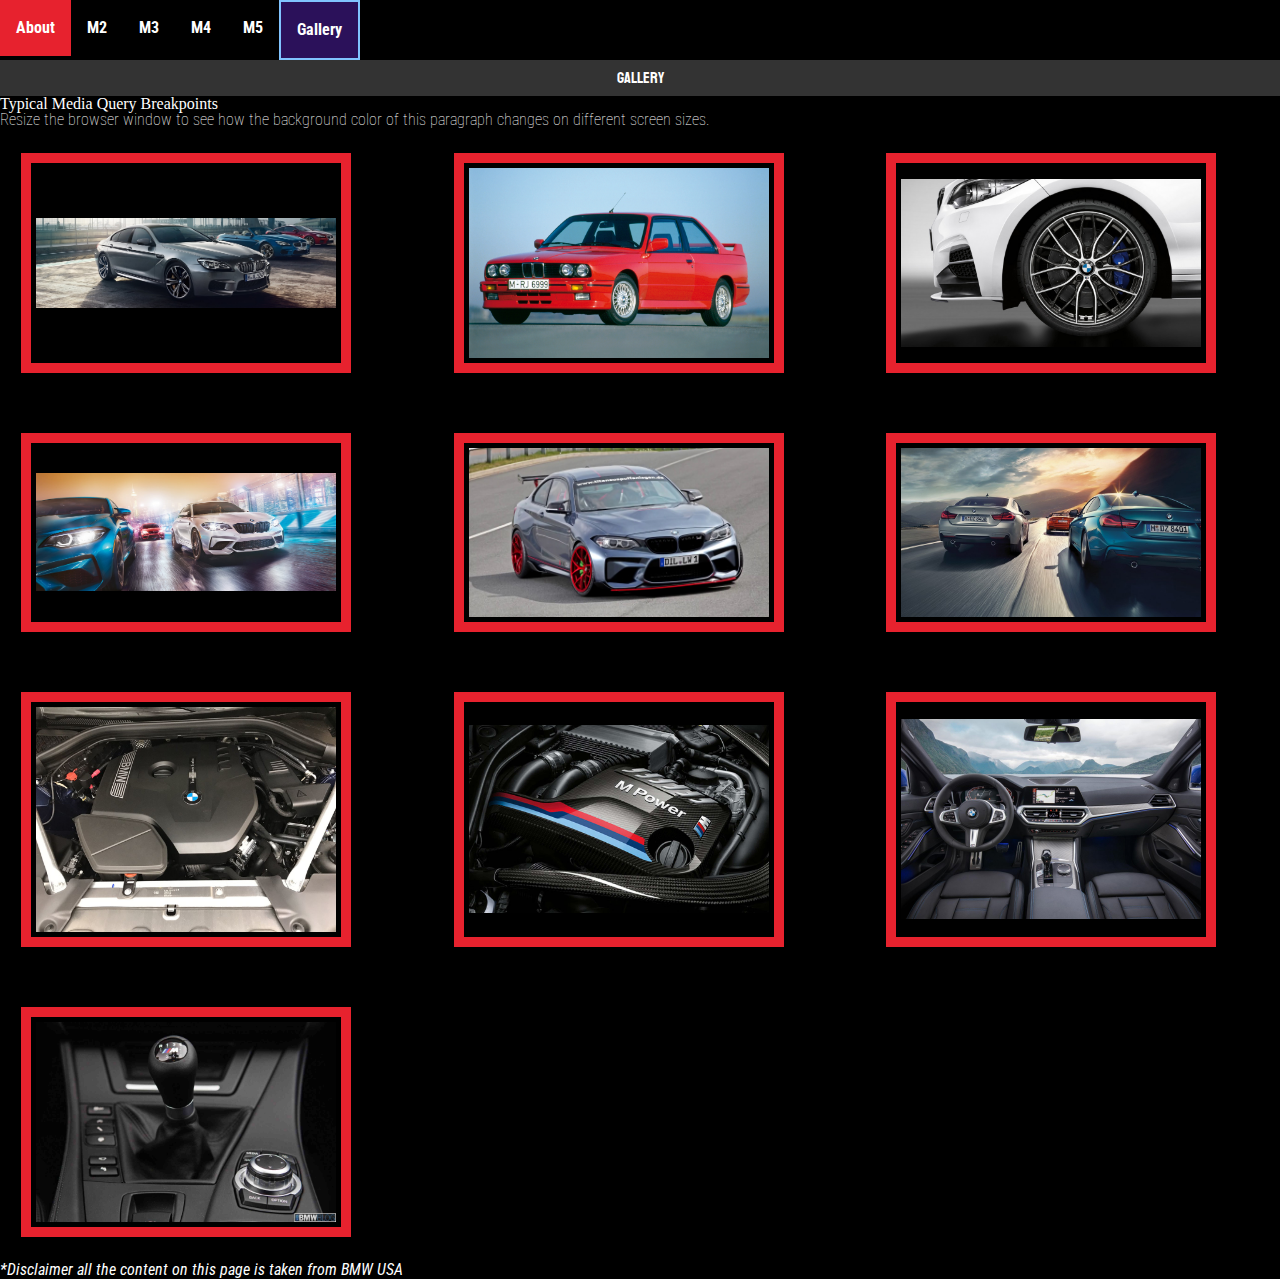
==== gallery.html @ a14b00f5 "Add files via upload" ====
<!DOCTYPE html>
<html lang = "en">
<head>
	<meta charset = "UTF-8">
	<meta name = "viewport" content="width=device-width, initial-scale=1.0">
	<link rel = "stylesheet" href = "css/reset.css">
	<link rel = "stylesheet" href = "css/main.css">
	<link rel = "stylesheet" href = "css/nav.css">
	<link rel = "stylesheet" href = "css/gallery.css">
	<link rel="icon" href="imgs/mserieslogo.png">
	<link href="https://fonts.googleapis.com/css?family=Roboto%7CRoboto+Condensed%7CStaatliches" rel="stylesheet">
	<title>Gallery</title>
</head>

<body>
	<a href="#content" class = "skip" tabindex= "0">Skip to Content</a>
	<header>
		<nav>
			<ul>

				<li><a href = "index.html">About</a></li>
				<li><a href = "m2.html">M2</a></li>
				<li><a href = "m3.html">M3</a></li>
				<li><a href = "m4.html">M4</a></li>
				<li><a href = "m5.html">M5</a></li>
				<li><a href = "gallery.html" class="active">Gallery</a></li>
				
			</ul>
		</nav>
	</header>

<main>
<div id = "content">

<div id = "banner">	
	<h1>GALLERY</h1>
</div>

<h2>Typical Media Query Breakpoints</h2>
<p class="example">Resize the browser window to see how the background color of this paragraph changes on different screen sizes.</p>

	<div class = "grid-container">
	<div class = "gallery">
		<img src="imgs/1.jpg" alt="Grey, Blue and Red BMW Cars lined up"/>
	</div>

	<div class = "gallery">
		<img src="imgs/oldcar.jpg" alt="An old Red BMW Model Car"/>
	</div>

	<div class = "gallery">
		<img src="imgs/rims.jpeg" alt="Front rim of White BMW Car"/>
	</div>	

	<div class = "gallery">
		<img src="imgs/streetlegal.jpg" alt="Blue, Red and White BMW Cars on the street"/>
	</div>

	<div class = "gallery">
		<img src="imgs/streetlegal2.jpg" alt="Grey BMW Sports Car on track"/>
	</div>

	<div class = "gallery">
		<img src="imgs/streetlegal3.jpeg" alt="Back of a Grey, Red and blue BMW Car driving in sunset"/>
	</div>

	<div class = "gallery">
		<img src="imgs/engine.jpg" alt="Engine of a BMW Car"/>
	</div>

	<div class = "gallery">
		<img src="imgs/engine2.jpg" alt="Engine of a BMW Car"/>
	</div>

	<div class = "gallery">
		<img src="imgs/interior.jpg" alt="Interior of a BMW Car"/>
	</div>

	<div class = "gallery">
		<img src="imgs/gear.jpg" alt="Stick shift of a BMW Car"/>
	</div>
</div>

</div>
</main>

<footer>
  <p>*Disclaimer all the content on this page is taken from BMW USA</p>
</footer>

</body>
</html>
---- css/main.css ----
* {
	font-family: roboto condensed;
  color: white;

}

h1 {
  /*from Google fonts*/
  font-family: Staatliches; 
}

h2,h3 {
  /*from Font Awesome*/
  font-family: trench;
}

/*Banner*/
#banner {
  overflow: hidden;
  background-color: #333;
  text-align: center;
  padding: 10px;
}

/*Car Image*/
.car-image {
  display: block;
  margin-left: auto;
  margin-right: auto;
  width: 50%;
  border: 10px solid #333;
  padding: 5px;
}

body {
  background-color: #000000;
}

p {
  font-family: roboto condensed;
  font-weight: lighter;
}

footer {
	font-style: italic;
	font-weight: bold;
}

div {
  display: flex;
  flex-direction: column;
  justify-content: center;
}

div ul li i {
  color: white;
}


#main-content {
  text-align: center; 
  padding: 10px;
}

/*Highlights Container*/
#highlights > ul {
  list-style-type: none;
  margin: 0;
  padding: 0;
  overflow: hidden;
  background-color: white;
}

/*Highlights Links*/
#highlights i {  
  display: block;
  font-family: roboto condensed;
  font-weight: bold;
  color: black;
  text-align: center;
  padding: 20px 16px;
  text-decoration: none;
}


/*Highlights Title*/
#highlights-title {
  overflow: hidden;
  font-weight: bold;
  background-color: #333;
  text-align: center;
  padding: 10px;
}

/*Highlights Grid*/
.highlights-grid {
  display: grid;
  grid-template-columns: 33% 33% 33%;
  grid-template-rows: auto;
  grid-gap: 5px;
  text-align: center;
}

/*Highlights Columns*/
.column {
  float: left;
  width: 33.33%;
  padding: 10px;
  height: auto;
  text-align: center;
  justify-content: center;
}


/*Skip to content*/
a.skip { 
  position:absolute; 
  left:-10000px; 
  top:auto; 
  width:1px; 
  height:1px; 
  overflow:hidden;
} 
 
a.skip:focus { 
  position:static; 
  width:auto; 
  height:auto; 
}


/*Media Queries*/
/* Upto large phone devices (phones, 768px and down) */
@media screen and (min-width: 320px) and (max-width: 768px) {
  .highlights-grid {
    display: grid;
    grid-template-columns: auto;
    grid-gap: 10px;
  }
}

/* Medium devices (landscape tablets, 768px and up) */
@media only screen and (min-width: 768px) and (max-width: 992px){

  .highlights-grid {
  display: grid;
  grid-template-columns: auto auto;
  grid-gap: 10px;
}
  
} 

/* Large devices (laptops/desktops, 992px and up) */
@media only screen and (min-width: 992px) {

  .highlights-grid {
  display: grid;
  grid-template-columns: auto auto auto;
  grid-gap: 10px;
  }

}
---- css/nav.css ----
/*Navbar Container*/
ul {
  list-style-type: none;
  margin: 0;
  padding: 0;
  overflow: hidden;
  background-color: black;
}

li {
  float: left;
}

/*Navbar Links*/
li > a {	
  display: block;
  font-family: roboto condensed;
  font-weight: bold;
  color: white;
  text-align: center;
  padding: 20px 16px;
  text-decoration: none;
}

/*Hover Color Change*/
li a:hover {
  background-color: #E7222E;
}

.active {
  background-color: #2B115A;
  border: 2px solid #81C4FF;
}

/*Media Queries*/
/* Extra small devices (phones, 600px and down) */
@media only screen and (max-width: 600px) {
/*  li > a {
    position: absolute;*/
  }
  
}

/* Small devices (portrait tablets and large phones, 600px and up) */
@media only screen and (min-width: 600px) {
  
}

/* Medium devices (landscape tablets, 768px and up) */
@media only screen and (min-width: 768px) {
  
} 

/* Large devices (laptops/desktops, 992px and up) */
@media only screen and (min-width: 992px) {
  
} 

/* Extra large devices (large laptops and desktops, 1200px and up) */
@media only screen and (min-width: 1200px) {
  
}
---- css/gallery.css ----
.grid-container {
  display: grid;
  grid-template-columns: 33% 33% 33%;
  /*grid-template-rows: 33% 33% 33%;*/
  grid-gap: 10px;
}

.gallery {
  margin: 5px;
  float: left;
  width: 300px;
  border: 10px solid #E7222E;
  padding: 5px;
  margin: 25px;
}

div.gallery img {
  width: 100%;
  height: auto;
}

/*Media Queries*/
/* Upto large phone devices (phones, 768px and down) */
@media screen and (max-width: 768px) {
	.grid-container {
		display: grid;
		grid-template-columns: 1fr;
		grid-gap: 10px;
	}

	./*gallery {
		width: 100%;
	}*/

}

/* Medium devices (landscape tablets, 768px and up) */
@media only screen and (min-width: 768px) {

  .grid-container {
  display: grid;
  grid-template-columns: 50% 50%;
  grid-gap: 10px;
}
  
} 

/* Large devices (laptops/desktops, 992px and up) */
@media only screen and (min-width: 992px) {

  .grid-container {
  display: grid;
  grid-template-columns: 33% 33% 33%;
  grid-gap: 10px;
  }
 
}
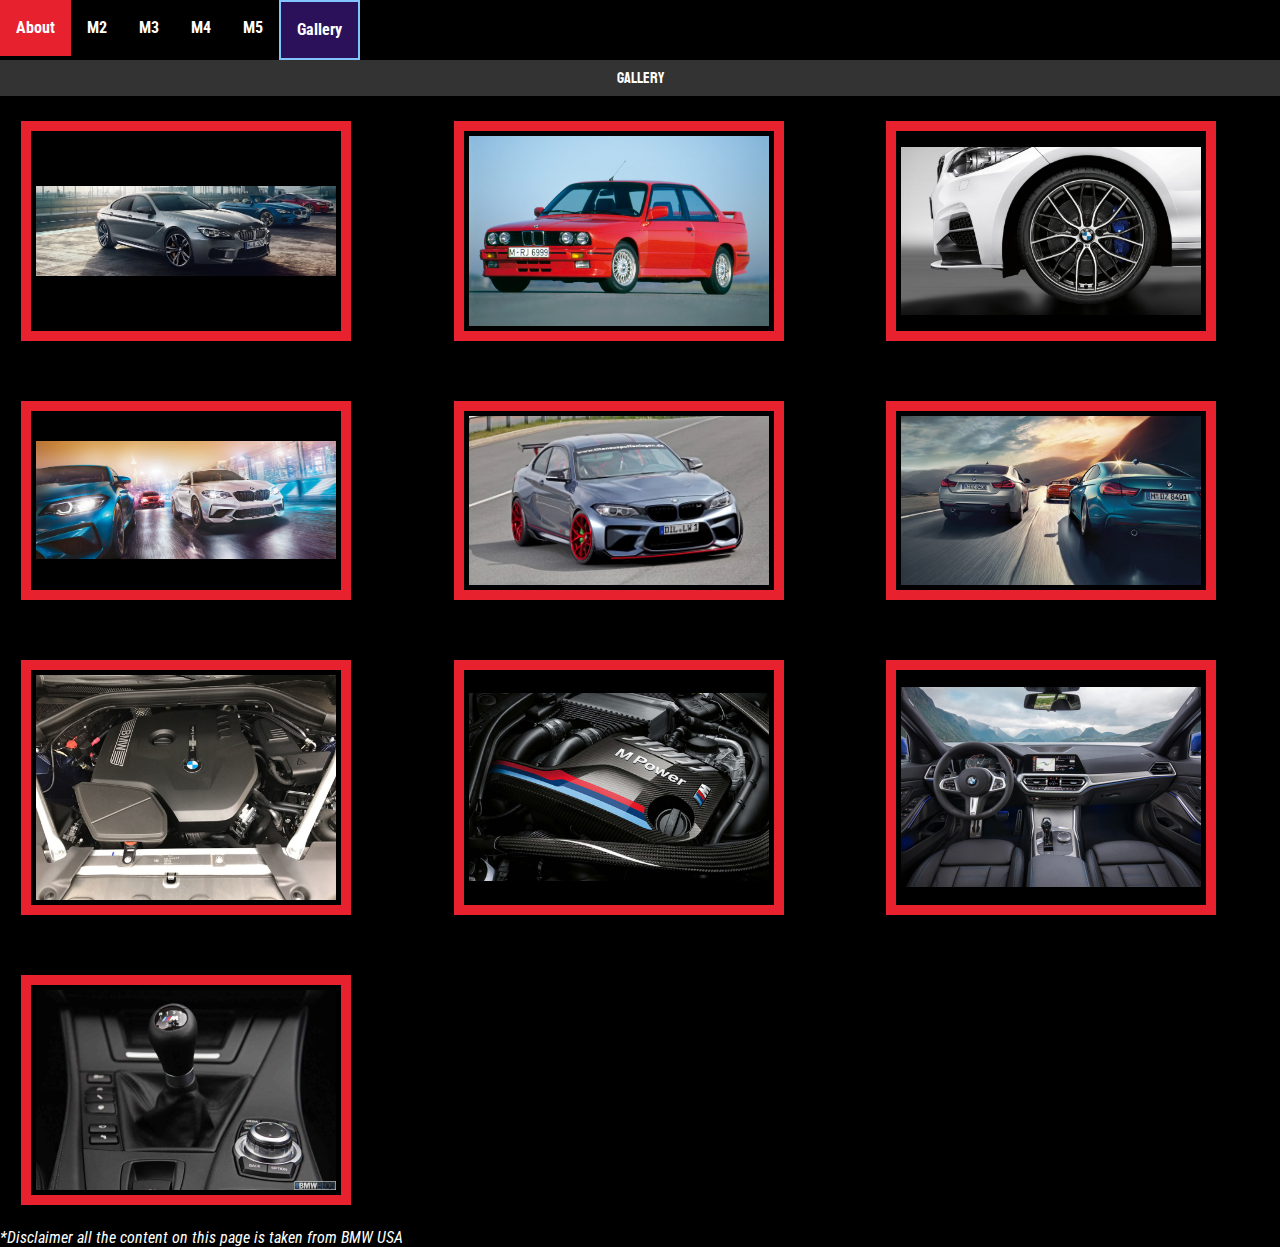
==== commit f1f0aa8f: "Add files via upload" ====
--- a/gallery.html
+++ b/gallery.html
@@ -36,10 +36,7 @@
 	<h1>GALLERY</h1>
 </div>
 
-<h2>Typical Media Query Breakpoints</h2>
-<p class="example">Resize the browser window to see how the background color of this paragraph changes on different screen sizes.</p>
-
-	<div class = "grid-container">
+<div class = "grid-container">
 	<div class = "gallery">
 		<img src="imgs/1.jpg" alt="Grey, Blue and Red BMW Cars lined up"/>
 	</div>
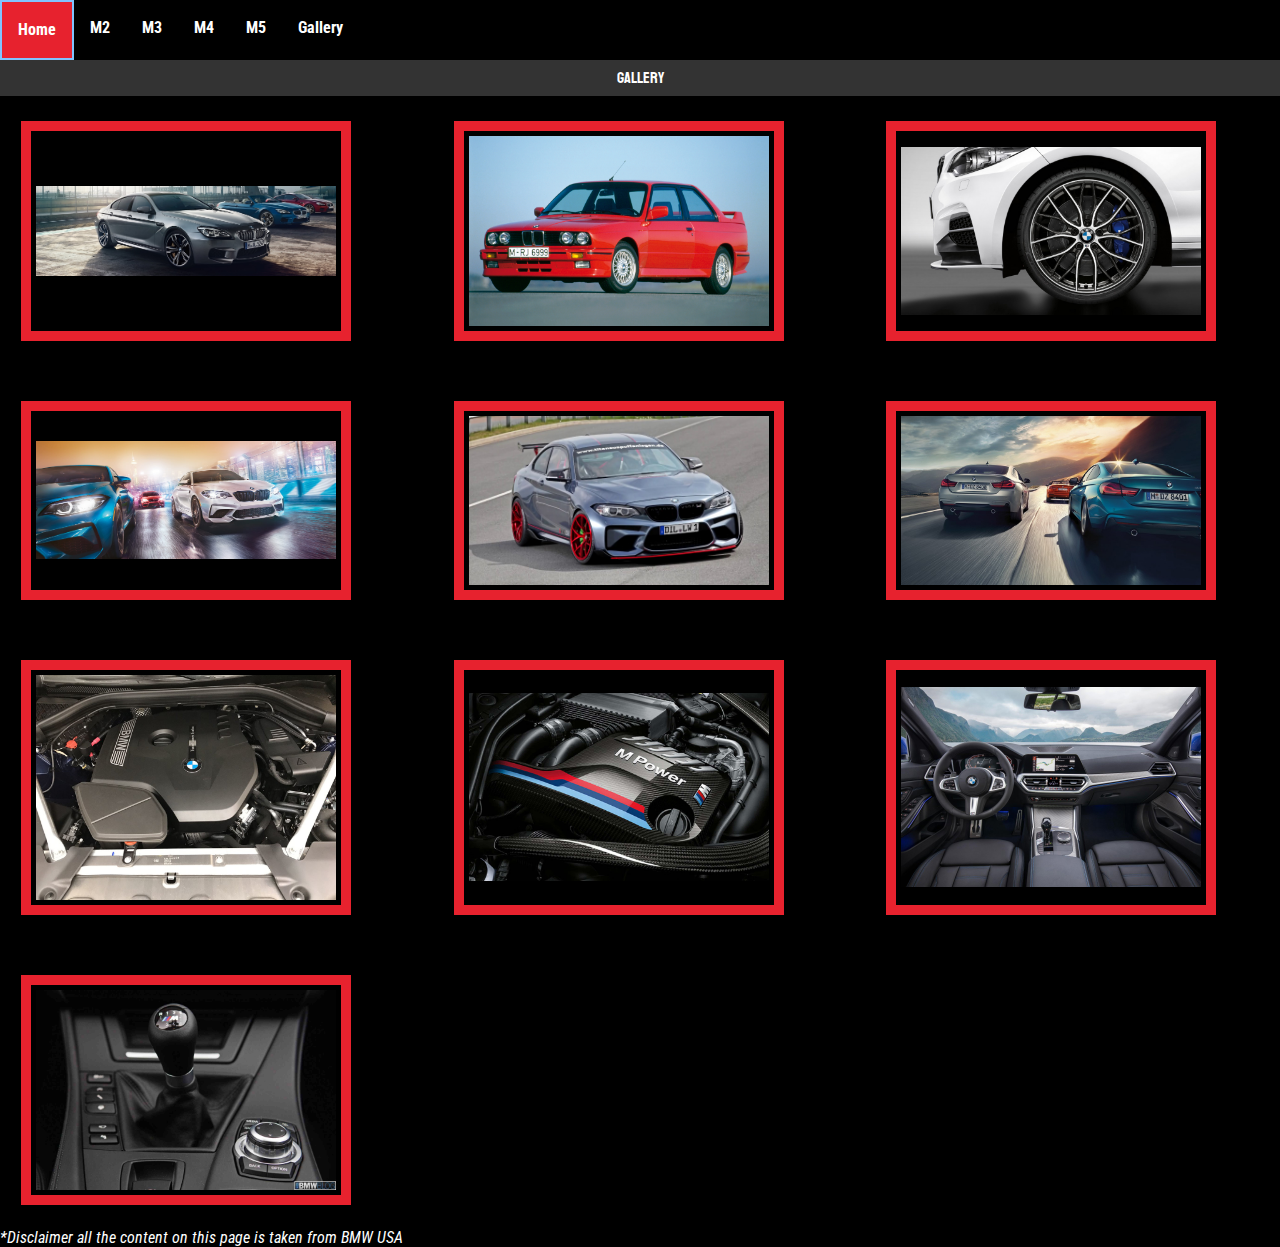
==== commit c146ba33: "Add files via upload" ====
--- a/gallery.html
+++ b/gallery.html
@@ -2,12 +2,13 @@
 <html lang = "en">
 <head>
 	<meta charset = "UTF-8">
-	<meta name = "viewport" content="width=device-width, initial-scale=1.0">
+	<meta name = 'viewport' content='width=device-width, initial-scale=1'>
 	<link rel = "stylesheet" href = "css/reset.css">
 	<link rel = "stylesheet" href = "css/main.css">
 	<link rel = "stylesheet" href = "css/nav.css">
 	<link rel = "stylesheet" href = "css/gallery.css">
 	<link rel="icon" href="imgs/mserieslogo.png">
+	<link rel="stylesheet" href="https://cdnjs.cloudflare.com/ajax/libs/font-awesome/4.7.0/css/font-awesome.min.css">
 	<link href="https://fonts.googleapis.com/css?family=Roboto%7CRoboto+Condensed%7CStaatliches" rel="stylesheet">
 	<title>Gallery</title>
 </head>
@@ -15,17 +16,17 @@
 <body>
 	<a href="#content" class = "skip" tabindex= "0">Skip to Content</a>
 	<header>
-		<nav>
-			<ul>
-
-				<li><a href = "index.html">About</a></li>
-				<li><a href = "m2.html">M2</a></li>
-				<li><a href = "m3.html">M3</a></li>
-				<li><a href = "m4.html">M4</a></li>
-				<li><a href = "m5.html">M5</a></li>
-				<li><a href = "gallery.html" class="active">Gallery</a></li>
+		<nav class="topnav" id="myTopnav">
+		
+			<a href = "index.html" class="active" id="home">Home</a>
+			<a href = "m2.html">M2</a>
+			<a href = "m3.html">M3</a>
+			<a href = "m4.html">M4</a>
+			<a href = "m5.html">M5</a>
+			<a href = "gallery.html">Gallery</a>
+			<a href="javascript:void(0);" class="icon" onclick="myFunction()">
+				<i class="fa fa-bars"></i></a>
 				
-			</ul>
 		</nav>
 	</header>
 
@@ -85,5 +86,17 @@
   <p>*Disclaimer all the content on this page is taken from BMW USA</p>
 </footer>
 
+<!-- Javascript -->
+<script>
+function myFunction() {
+  var x = document.getElementById("myTopnav");
+  if (x.className === "topnav") {
+    x.className += " responsive";
+  } else {
+    x.className = "topnav";
+  }
+}
+</script>
+
 </body>
 </html>--- a/css/nav.css
+++ b/css/nav.css
@@ -1,62 +1,72 @@
 /*Navbar Container*/
-ul {
+.topnav {
   list-style-type: none;
   margin: 0;
-  padding: 0;
+  padding:0;
   overflow: hidden;
   background-color: black;
 }
 
-li {
+/*Navbar Links*/
+.topnav a {
   float: left;
-}
-
-/*Navbar Links*/
-li > a {	
   display: block;
-  font-family: roboto condensed;
+  font-family:roboto condensed;
   font-weight: bold;
   color: white;
   text-align: center;
   padding: 20px 16px;
   text-decoration: none;
+  font-size: 16px; 
 }
 
 /*Hover Color Change*/
-li a:hover {
+.topnav a:hover {
   background-color: #E7222E;
 }
 
+/*Active Tab*/
 .active {
   background-color: #2B115A;
   border: 2px solid #81C4FF;
 }
 
-/*Media Queries*/
-/* Extra small devices (phones, 600px and down) */
-@media only screen and (max-width: 600px) {
-/*  li > a {
-    position: absolute;*/
-  }
-  
+/*Hamburger Menu*/
+/*Set to hidden*/
+.topnav .icon {
+  display: none; 
 }
 
-/* Small devices (portrait tablets and large phones, 600px and up) */
-@media only screen and (min-width: 600px) {
-  
+/*Media Queries*/
+/* When the screen is less than 600 pixels wide, hide all
+links, except for the first one ("Home"). Show the link that contains should
+open and close the topnav (.icon) */ 
+@media screen and (max-width: 600px) {
+  .topnav a:not(:first-child) {
+    display: none;
+  }
+
+  .topnav a.icon {
+    float:right;
+    display: block;
+  }
 }
 
-/* Medium devices (landscape tablets, 768px and up) */
-@media only screen and (min-width: 768px) {
-  
-} 
-
-/* Large devices (laptops/desktops, 992px and up) */
-@media only screen and (min-width: 992px) {
-  
-} 
-
-/* Extra large devices (large laptops and desktops, 1200px and up) */
-@media only screen and (min-width: 1200px) {
-  
-}+/* The "responsive" class is added to the topnav with JavaScript when the user
+clicks on the icon. This class makes the topnav look good on small screens
+(display the links vertically instead of horizontally) */
+@media screen and (max-width: 600px) {
+  .topnav.responsive {
+    position: relative;
+  }
+  .topnav.responsive a.icon {
+    position: absolute;
+    right: 0;
+    top: 0; 
+  }
+  .topnav.responsive a {
+    float: none;
+    display: block;
+    text-align: left;
+  }
+}
